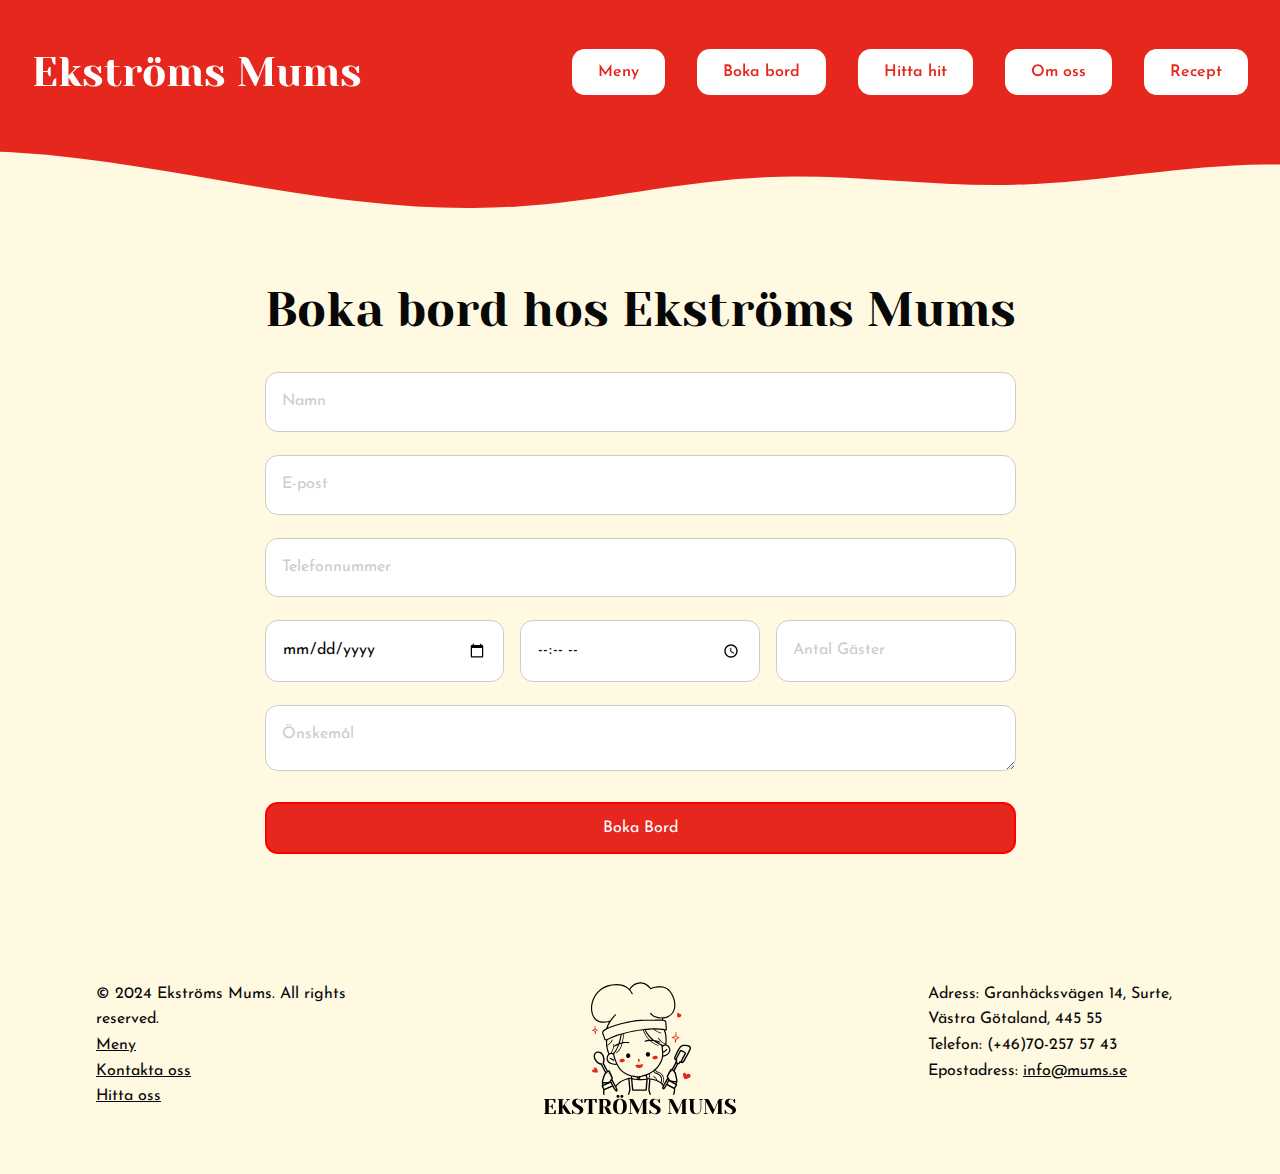
==== html/boka.html @ 2ca3b6d6 "done with website" ====
<!DOCTYPE html>
<html lang="en">
  <head>
    <meta charset="UTF-8">
    <meta name="viewport" content="width=device-width, initial-scale=1.0">
    <title>Ekströms Mums</title>
    <link rel="stylesheet" href="/css/reset.css">
    <link rel="stylesheet" href="/css/style.css">
  </head>
  
  <body>
    <div class="root">
      <header>
        <div class="spacer-header wavy-header"></div>

        <div class="header-element">
          <a class="header-title" href="/index.html">
            Ekströms Mums
            <!--<img src="images/logga-header.svg" alt="En glad kock med en slev i höger hand och en slickepott i vänster hand." width="256">-->
          </a>
          <nav class="header-nav">
            <ul class="button-list">
              <li class="button"><a href="/html/meny.html" class="button-link white-button">Meny</a></li>
              <li class="button"><a href="/html/boka.html" class="button-link white-button">Boka bord</a></li>
              <li class="button"><a href="/html/kontakt.html#hitta" class="button-link white-button">Hitta hit</a></li>
              <li class="button"><a href="/html/om_oss.html" class="button-link white-button">Om oss</a></li>
              <li class="button"><a href="/html/recept.html" class="button-link white-button">Recept</a></li>
            </ul>
          </nav>
        </div>  
      </header>

      <main>
        <article class="main-element">
          <section id="boka">
            <div>
              <h1>Boka bord hos Ekströms Mums</h1>
            </div>
            <div class="form">
              <form action="/submit" method="post">
                <div class="field">
                  <input type="text" id="name" name="name" placeholder="Namn" required>
                </div>
                
                <div class="field">
                  <input type="email" id="email" name="email" placeholder="E-post" required>
                </div>
          
                <div class="field">
                  <input type="tel" id="phone" name="phone" placeholder="Telefonnummer" required>
                </div>
          
                <div class="field-group">
                  <input type="date" id="date" name="date" required>
                  <input type="time" id="time" name="time" required>
                  <input type="number" id="guests" name="guests" min="1" max="20" placeholder="Antal Gäster" required>
                </div>
          
                <div class="field">
                  <textarea id="message" name="message" rows="4" cols="50" placeholder="Önskemål"></textarea>
                </div>
                
                <input type="submit" value="Boka Bord">
              </form>
            </div>
          </section>
        </article>
      </main>

      <footer>
        <div class="footer-element">
          <div>
            <p>&copy; 2024 Ekströms Mums. All rights reserved.</p>
            <a href="/html/meny.html">Meny</a>
            <a href="/html/kontakt.html">Kontakta oss</a>
            <a href="/html/kontakt.html#hitta">Hitta oss</a>
          </div>

          <a class="center-logo" href="/index.html">
            <img src="/images/logga.svg" alt="En glad kock med en slev i höger hand och en slickepott i vänster hand." width="128">
          </a>

          <div>
              <p>Adress: Granhäcksvägen 14, Surte, Västra Götaland, 445 55</p>
              <p>Telefon: (+46)70-257 57 43</p>
              <p>Epostadress: <a href="mailto:info@mums.se">info@mums.se</a></p>
          </div>
        </div>
      </footer>
    </div>
  </body>
</html>
---- css/style.css ----
/* FONTS AND COLOURS */

@import url('https://fonts.googleapis.com/css2?family=Josefin+Sans:ital,wght@0,100..700;1,100..700&family=Yeseva+One&display=swap');

:root {
  --color-primary: #e5271d;   
  --color-secondary: #ffe878; 
  --color-background: #FFF9E2;
  --color-text: #080808;     
}

.red {
  background-color: var(--color-primary);
  color: white;
}

.red h1, .red h2, .red h3, .red a, .red p{
  color: white;
}


/* Typografi */

body {
  background-color: var(--color-background);
  color: var(--color-text);
  font: 100%/1.6 "Josefin Sans", sans-serif;
}

p, span, a {
  font-size: 1rem;
  color: var(--color-text);
}

strong {
  font-weight: 600;
}

h1, h2, h3 {
  font-family: "Yeseva One", serif;
  font-weight: 400;
  font-style: normal;
  padding-bottom: 1rem;
}

h1 {
  font-size: 2.986rem;
}

h2 {
  font-size: 2.488rem;
}

h3 {
  font-size: 2.074rem;
}

/* PAGE SETTINGS */

.header-element, .footer-element { 
  max-width: 1280px;
  
  margin-left: auto;
  margin-right: auto;
  padding-left: 2rem;
  padding-right: 2rem;
}

.main-element {
  max-width: 920px;

  position: relative;
  display: flex;
  flex-direction: column;
  align-items: center;

  margin-left: auto;
  margin-right: auto;
  padding-left: 2rem;
  padding-right: 2rem;

  padding-top: 4rem;
  padding-bottom: 8rem;
}

.red-button {
  background-color: var(--color-primary);
  color: white;
}

.white-button {
  background-color: white;
  color: var(--color-primary) !important;
}

.button-list {
  display: flex;
  flex-flow: row;
  gap: 2rem;
}

.button {
  display: flex; 
  justify-content: center; 
  align-items: center; 
}

.button-link {
  text-decoration: none;
  font-weight: 600;
  line-height: 1;

  padding: .8rem 1.5rem;
  border-radius: .8rem;
  cursor: pointer;

  /* Transition */
  border: 2px solid transparent;
  transition: all 0.3s ease;
}

.button-link:hover {
  background-color: var(--color-primary);
  border: 2px solid var(--color-background);
}

.button:hover a {
  color: white !important;
}

.left a, .left p{
  text-align: right;
}

.wavy-top {
  background-image: url('../images/wave-top.svg');
}

.wavy-bottom {
  background-image: url('../images/wave-bottom.svg');
}

.spacer {
  aspect-ratio: 960/196;
  width: 100%;
  background-repeat: no-repeat;
  background-position: center;
  background-size: cover;
  z-index: 1;
}

.grid{
	display: grid;
	grid-template-columns: 1fr 1fr;
	gap: 2rem;
}

.grid div{
	display: flex;
	flex-direction: column;
	justify-content: space-between;
}

.grid div img {
	max-width: 100%;
	width: auto;
	border-radius: .8rem;
	align-self: center;
	margin: 1rem 0;
}


/* HEADER */

header {
  position: sticky;
  top: 0;
  z-index: 10; 
}

.spacer-header {
  aspect-ratio: 960/192;
  width: 100%;
  background-repeat: no-repeat;
  background-position: center;
  background-size: cover;
  position: absolute;
  top: 0;
  z-index: 2; 
  height: 13rem; 
}

.wavy-header {
  background-image: url('../images/wave-header.svg');
}

.header-title {
  font: 2.5rem "Yeseva One", serif;
  color: white;
  text-decoration: none;
}

.header-element { 
  display: flex;
  flex-flow: row;
  align-items: center;
  height: 9rem;
  position: relative;
  z-index: 2; 
  background-color: transparent;

  margin-bottom: 4rem;
}

.header-nav {
  display: flex;
  height: 100%;
  margin-left: auto;
  align-items: center;
}


/* FOOTER */

.footer-element {
  display: flex;
  flex-direction: row;
  align-items: start; 
  height: 12rem;
}

.footer-element div {
  display: flex;
  flex-direction: column;
  max-width: 16rem;
  padding: 0 4rem;
}

.center-logo {
  flex: 1;
  display: flex;
  justify-content: center;
  align-items: center;
}

.center-logo img {
  width: 100%;
  max-width: 12rem; 
  min-width: 10rem;
  height: auto;
}



/* STARTSIDA */

#slogan, #slogan section, #varhistoria, #varhistoria section {
  display: flex;
  flex-direction: column;
  justify-content: center;
  align-items: center;
}

#slogan p, #varhistoria p {
  text-align: center;
  font-size: 1.5rem;
  margin-bottom: 1rem;
}

#slogan strong {
  text-align: center;
  font-size: 1.5rem;
}

#weather {
  display: flex;
  flex-direction: row;
  align-items: center;
  justify-content: center;
}

#weather-container p {
  margin: 0;
}

#slogan .button-list, #varhistoria .button-list {
  padding-top: 2rem;
  gap: 1rem;
}

#inspirationsrecept .button-list{
  padding-top: 1rem;
  gap: 0;
}

/* MENY/SPECIALMENY */

.meny {
  align-items: start;
}

.meny .button-list{
  padding-top: 1rem;
  gap: 0;
}

.meny section {
  padding-bottom: 4rem;
}

/* BOKA */

.form form {
  display: flex;
  flex-direction: column;
}

.form .field {
  margin-bottom: 15px;
  display: flex;
  flex-direction: column;
}

.field-group {
  margin-bottom: 15px;
}

.form input[type="text"],
.form input[type="email"],
.form input[type="tel"],
.form input[type="date"],
.form input[type="time"],
.form input[type="number"],
.form textarea {
  max-width: 100%;
  padding: 1rem;
  margin-top: .5rem;
  border: 1px solid #ccc;
  border-radius: .8rem;
  color: var(--color-text);
  font: 100%/1.6 "Josefin Sans", sans-serif;
}

.form textarea {
  max-height: 2rem;
}

.form input::placeholder,
.form textarea::placeholder {
  color: #ccc;
}

.form div:nth-of-type(4) {
  display: flex;
  justify-content: space-between;
}

.form div:nth-of-type(4) label,
.form div:nth-of-type(4) input {
  flex: 1;
  margin-right: 1rem;
}

.form div:nth-of-type(4) label:last-of-type,
.form div:nth-of-type(4) input:last-of-type {
  margin-right: 0;
}

.form input[type="submit"] {
  text-decoration: none;
  font-weight: 600;
  font: 100%/1 "Josefin Sans", sans-serif;

  padding: 1rem 1.5rem;
  border-radius: .8rem;
  cursor: pointer;

  margin-top: 1rem;

  background-color: var(--color-primary);
  color: white;

  /* Transition */
  border: 2px solid red;
  transition: all 0.3s ease;
}

.form input[type="submit"]:hover {
  border: 2px solid var(--color-background);
}

/* KONTAKT */
#kontakt {
  align-items: start;
}

#kontakt section {
  margin-bottom: 2rem;
}

#kontakt section p {
  margin-bottom: 1rem;
}

/* OM OSS */
#historien p {
  margin-bottom: 1.5rem;
}

#historien img {
  max-width: 100%;
  border-radius: .8rem;
}

/* RECEPT */
#recept section {
  margin-bottom: 2rem;
}

#recept a {
  text-decoration: none;
}

.recipe-link {
  text-decoration: none;
  color: inherit;
}

.recipe-container {
  position: relative;
}

.recipe-container img {
  display: block;
  max-width: 100%;
  height: auto;
}

.grid .recipe-container img {
  margin: 0;
}

.text-overlay {
  position: absolute;
  bottom: 0;
  width: 100%;
  background: linear-gradient(to top, rgba(0, 0, 0, 0.7) 70%, rgba(0, 0, 0, 0));
  padding: 10px;
  box-sizing: border-box;
  text-align: left;
  border-radius: .8rem;
}

.text-overlay p {
  margin: 0;
  color: white;
}

/* RECEPT SIDA */
.recept-page {
  align-items: start;
}


.recept-page .grid div {
  justify-content: start;
  max-width: 100%;
  margin-bottom: 2rem;
}

.recept-page img {
  max-width: 100%;
  width: 100%;
  max-height: 24rem;
  object-fit: cover;
  border-radius: .8rem;
  object-position: bottom;
}

.recept-page ol {
  list-style-type: decimal;
  margin-left: 1.5rem; 
}

.recept-page ul {
  list-style-type: disc; 
  margin-left: 1.5rem; 
}
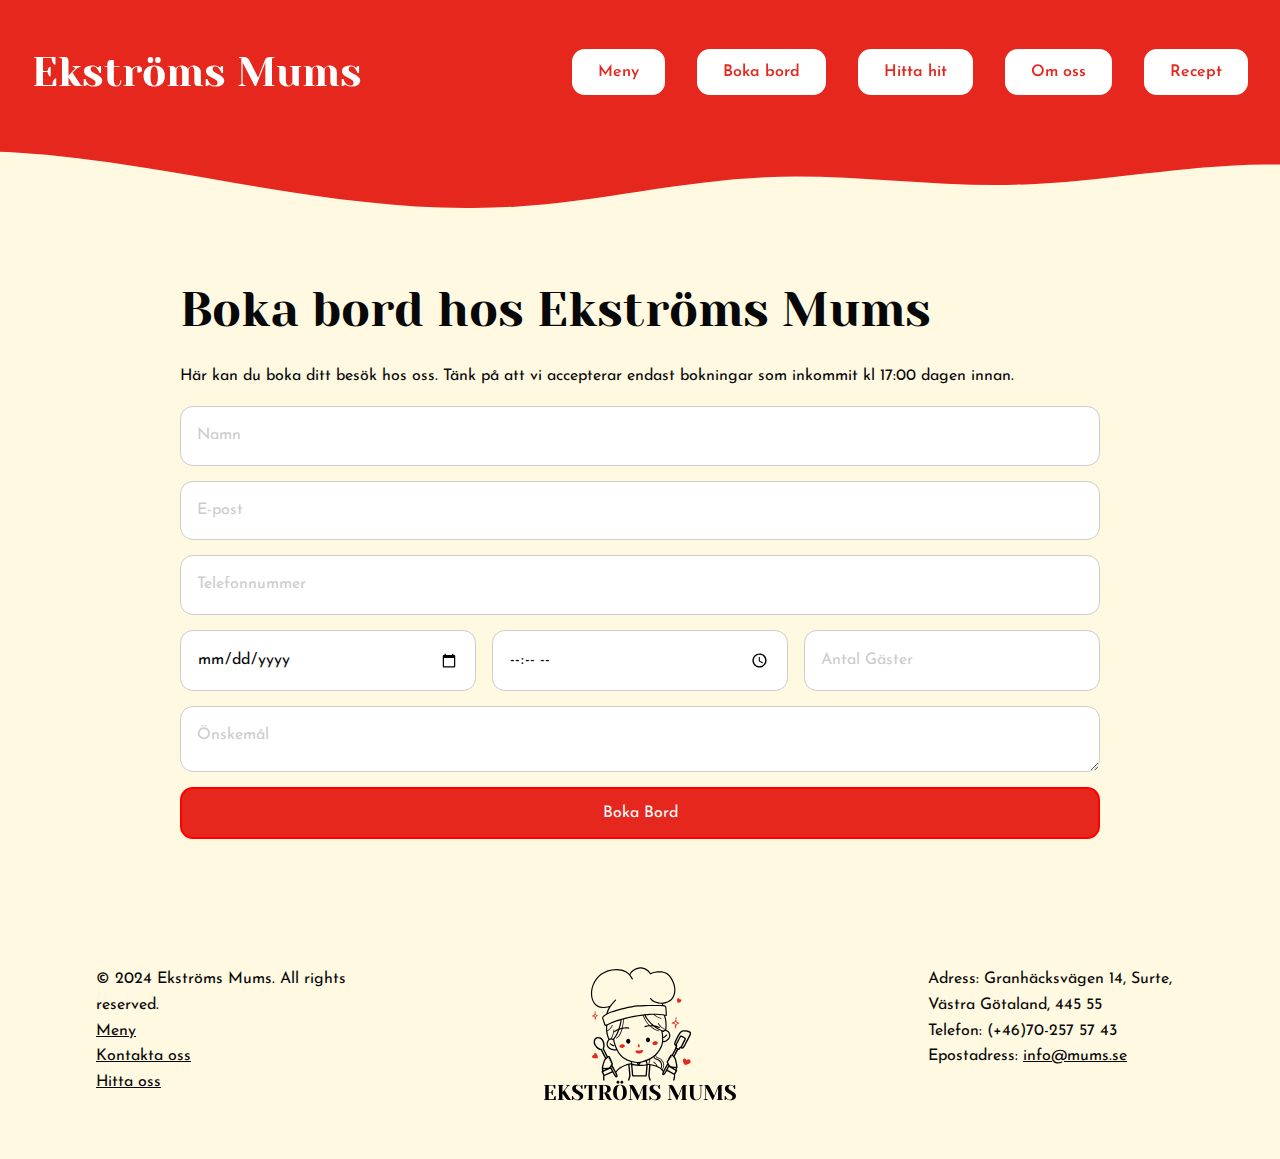
==== commit 8b60de89: "finished website" ====
--- a/html/boka.html
+++ b/html/boka.html
@@ -1,23 +1,21 @@
 <!DOCTYPE html>
-<html lang="en">
+<html lang="sv">
   <head>
     <meta charset="UTF-8">
     <meta name="viewport" content="width=device-width, initial-scale=1.0">
     <title>Ekströms Mums</title>
     <link rel="stylesheet" href="/css/reset.css">
     <link rel="stylesheet" href="/css/style.css">
+
+    <script src="/js/menu.js" type="module"></script>
   </head>
   
   <body>
     <div class="root">
       <header>
         <div class="spacer-header wavy-header"></div>
-
         <div class="header-element">
-          <a class="header-title" href="/index.html">
-            Ekströms Mums
-            <!--<img src="images/logga-header.svg" alt="En glad kock med en slev i höger hand och en slickepott i vänster hand." width="256">-->
-          </a>
+          <a class="header-title" href="/index.html">Ekströms Mums</a>
           <nav class="header-nav">
             <ul class="button-list">
               <li class="button"><a href="/html/meny.html" class="button-link white-button">Meny</a></li>
@@ -27,44 +25,57 @@
               <li class="button"><a href="/html/recept.html" class="button-link white-button">Recept</a></li>
             </ul>
           </nav>
-        </div>  
+          <div class="menu-icon">
+            <img src="/images/menu.png" alt="Menu Icon">
+          </div>
+        </div>
+        <div class="overlay" id="overlay">
+          <nav class="overlay-nav">
+            <ul class="overlay-button-list">
+              <li class=""><a href="/html/meny.html" class="">Meny</a></li>
+              <li class=""><a href="/html/boka.html" class="">Boka bord</a></li>
+              <li class=""><a href="/html/kontakt.html#hitta" class="">Hitta hit</a></li>
+              <li class=""><a href="/html/om_oss.html" class="">Om oss</a></li>
+              <li class=""><a href="/html/recept.html" class="">Recept</a></li>
+            </ul>
+          </nav>
+        </div>
       </header>
 
       <main>
-        <article class="main-element">
-          <section id="boka">
-            <div>
-              <h1>Boka bord hos Ekströms Mums</h1>
-            </div>
-            <div class="form">
-              <form action="/submit" method="post">
-                <div class="field">
-                  <input type="text" id="name" name="name" placeholder="Namn" required>
-                </div>
-                
-                <div class="field">
-                  <input type="email" id="email" name="email" placeholder="E-post" required>
-                </div>
-          
-                <div class="field">
-                  <input type="tel" id="phone" name="phone" placeholder="Telefonnummer" required>
-                </div>
-          
-                <div class="field-group">
-                  <input type="date" id="date" name="date" required>
-                  <input type="time" id="time" name="time" required>
-                  <input type="number" id="guests" name="guests" min="1" max="20" placeholder="Antal Gäster" required>
-                </div>
-          
-                <div class="field">
-                  <textarea id="message" name="message" rows="4" cols="50" placeholder="Önskemål"></textarea>
-                </div>
-                
-                <input type="submit" value="Boka Bord">
-              </form>
-            </div>
+        <div id="boka" class="main-element-left">
+          <section>
+            <h1>Boka bord hos Ekströms Mums</h1>
+            <p>Här kan du boka ditt besök hos oss. Tänk på att vi accepterar endast bokningar som inkommit kl 17:00 dagen innan.</p>
           </section>
-        </article>
+          <div class="form">
+            <form action="/submit" method="post">
+              <div class="field">
+                <input type="text" id="name" name="name" placeholder="Namn" required>
+              </div>
+              
+              <div class="field">
+                <input type="email" id="email" name="email" placeholder="E-post" required>
+              </div>
+        
+              <div class="field">
+                <input type="tel" id="phone" name="phone" placeholder="Telefonnummer" required>
+              </div>
+        
+              <div class="field-group">
+                <input type="date" id="date" name="date" required>
+                <input type="time" id="time" name="time" required>
+                <input type="number" id="guests" name="guests" min="1" max="20" placeholder="Antal Gäster" required>
+              </div>
+        
+              <div class="field">
+                <textarea id="message" name="message" rows="4" cols="50" placeholder="Önskemål"></textarea>
+              </div>
+              
+              <input type="submit" value="Boka Bord">
+            </form>
+          </div>
+        </div>
       </main>
 
       <footer>
--- a/css/style.css
+++ b/css/style.css
@@ -66,13 +66,12 @@
   padding-right: 2rem;
 }
 
-.main-element {
+.main-element-center, .main-element-left {
   max-width: 920px;
 
   position: relative;
   display: flex;
   flex-direction: column;
-  align-items: center;
 
   margin-left: auto;
   margin-right: auto;
@@ -83,6 +82,23 @@
   padding-bottom: 8rem;
 }
 
+.main-element-center section, .main-element-left section {
+  display: flex;
+  flex-direction: column;
+  justify-content: center;
+
+  margin-bottom: 1rem;
+}
+
+.main-element-center, .main-element-center section {
+  align-items: center;
+}
+
+.main-element-left, .main-element-left section {
+  align-items: start;
+}
+
+
 .red-button {
   background-color: var(--color-primary);
   color: white;
@@ -96,7 +112,7 @@
 .button-list {
   display: flex;
   flex-flow: row;
-  gap: 2rem;
+  column-gap: 2rem;
 }
 
 .button {
@@ -128,10 +144,6 @@
   color: white !important;
 }
 
-.left a, .left p{
-  text-align: right;
-}
-
 .wavy-top {
   background-image: url('../images/wave-top.svg');
 }
@@ -153,17 +165,20 @@
 	display: grid;
 	grid-template-columns: 1fr 1fr;
 	gap: 2rem;
-}
-
-.grid div{
+  width: 100%;
+  max-width: 100%;
+}
+
+.grid div, .grid section{
 	display: flex;
 	flex-direction: column;
 	justify-content: space-between;
-}
-
-.grid div img {
+  max-width: 100%;
+}
+
+.grid div img, .grid section img{
 	max-width: 100%;
-	width: auto;
+	width: 100%;
 	border-radius: .8rem;
 	align-self: center;
 	margin: 1rem 0;
@@ -219,6 +234,47 @@
   align-items: center;
 }
 
+/* Menyikon inställningar */
+.menu-icon {
+  display: none;
+  margin-left: auto;
+  cursor: pointer;
+}
+
+.menu-icon img {
+  height: 100%; 
+  max-height: 4rem; 
+}
+
+.overlay {
+  position: fixed;
+  top: 0;
+  left: 0;
+  width: 100%;
+  height: 100%;
+  background-color: var(--color-primary);
+  display: none; /* Initialt gömd */
+  z-index: 999;
+  justify-content: center; 
+  align-items: center;
+  overflow: hidden;
+}
+
+.overlay-nav {
+  display: flex;
+  flex-direction: column;
+}
+
+.overlay-button-list .button {
+  margin: 1.5rem 0;
+}
+
+.overlay-button-list a {
+  color: white;
+  font-size: 2.5rem;
+  text-decoration: none;
+}
+
 
 /* FOOTER */
 
@@ -226,6 +282,7 @@
   display: flex;
   flex-direction: row;
   align-items: start; 
+  justify-content: space-between;
   height: 12rem;
 }
 
@@ -254,22 +311,13 @@
 
 /* STARTSIDA */
 
-#slogan, #slogan section, #varhistoria, #varhistoria section {
-  display: flex;
-  flex-direction: column;
-  justify-content: center;
-  align-items: center;
-}
-
-#slogan p, #varhistoria p {
+#slogan p, #slogan strong, #varhistoria p {
   text-align: center;
   font-size: 1.5rem;
-  margin-bottom: 1rem;
-}
-
-#slogan strong {
+}
+
+#slogan h1, #varhistoria h2 {
   text-align: center;
-  font-size: 1.5rem;
 }
 
 #weather {
@@ -283,36 +331,41 @@
   margin: 0;
 }
 
-#slogan .button-list, #varhistoria .button-list {
-  padding-top: 2rem;
+#weather-icon {
+  max-height: 8rem;
+}
+
+#startsida .button-list {
+  margin-top: 1rem;
   gap: 1rem;
 }
 
-#inspirationsrecept .button-list{
-  padding-top: 1rem;
+#inspiration {
+  justify-content: center;
+  align-items: center;
+}
+
+#inspirationsrecept {
+  align-items: start;
+}
+
+#inspirationsrecept .button-list {
   gap: 0;
 }
 
 /* MENY/SPECIALMENY */
-
-.meny {
-  align-items: start;
-}
 
 .meny .button-list{
   padding-top: 1rem;
   gap: 0;
 }
 
-.meny section {
-  padding-bottom: 4rem;
-}
-
 /* BOKA */
-
-.form form {
+.form, .form form {
   display: flex;
   flex-direction: column;
+  width: 100%;
+  max-width: 100%;
 }
 
 .form .field {
@@ -322,6 +375,8 @@
 }
 
 .field-group {
+  display: flex;
+  justify-content: space-between;
   margin-bottom: 15px;
 }
 
@@ -331,10 +386,8 @@
 .form input[type="date"],
 .form input[type="time"],
 .form input[type="number"],
-.form textarea {
-  max-width: 100%;
+.form textarea { 
   padding: 1rem;
-  margin-top: .5rem;
   border: 1px solid #ccc;
   border-radius: .8rem;
   color: var(--color-text);
@@ -350,19 +403,12 @@
   color: #ccc;
 }
 
-.form div:nth-of-type(4) {
-  display: flex;
-  justify-content: space-between;
-}
-
-.form div:nth-of-type(4) label,
-.form div:nth-of-type(4) input {
+.field-group input {
   flex: 1;
   margin-right: 1rem;
 }
 
-.form div:nth-of-type(4) label:last-of-type,
-.form div:nth-of-type(4) input:last-of-type {
+.field-group input:last-of-type {
   margin-right: 0;
 }
 
@@ -375,8 +421,6 @@
   border-radius: .8rem;
   cursor: pointer;
 
-  margin-top: 1rem;
-
   background-color: var(--color-primary);
   color: white;
 
@@ -389,17 +433,14 @@
   border: 2px solid var(--color-background);
 }
 
+
 /* KONTAKT */
-#kontakt {
-  align-items: start;
-}
-
-#kontakt section {
-  margin-bottom: 2rem;
-}
-
 #kontakt section p {
   margin-bottom: 1rem;
+}
+
+#kontakt iframe {
+  max-width: 100%;
 }
 
 /* OM OSS */
@@ -412,18 +453,11 @@
   border-radius: .8rem;
 }
 
+
 /* RECEPT */
-#recept section {
-  margin-bottom: 2rem;
-}
-
-#recept a {
-  text-decoration: none;
-}
 
 .recipe-link {
   text-decoration: none;
-  color: inherit;
 }
 
 .recipe-container {
@@ -433,7 +467,10 @@
 .recipe-container img {
   display: block;
   max-width: 100%;
+  max-height: 24rem;
   height: auto;
+  object-fit: cover;
+  object-position: bottom;
 }
 
 .grid .recipe-container img {
@@ -457,12 +494,8 @@
 }
 
 /* RECEPT SIDA */
-.recept-page {
-  align-items: start;
-}
-
-
-.recept-page .grid div {
+
+.recept-page .grid section {
   justify-content: start;
   max-width: 100%;
   margin-bottom: 2rem;
@@ -488,12 +521,96 @@
 }
 
 
-
-
-
-
-
-
-
-
-
+/* MEDIA */
+
+@media (max-width: 1200px) {
+  .header-nav {
+    display: none;
+  }
+
+  .menu-icon {
+    display: block;
+  }
+
+  #startsida p, #startsida strong {
+    font-size: 1.2rem;
+  }
+
+  #startsida h1, .meny h1, #boka h1, #kontakt h1, #historien h1, #recept h1, .recept-page h1 {
+    font-size: 2rem;
+  }
+
+  #startsida h2, .meny h2, #kontakt h2, #recept h2, .recept-page h2 {
+    font-size: 1.8rem;
+  }
+
+  #weather-icon {
+    max-height: 6rem;
+  }
+}
+
+
+
+@media (max-width: 899px) {
+  .grid {
+    grid-template-columns: 1fr;
+  }
+
+  .header-title {
+    font-size: 2rem;
+  }
+
+  .spacer-header {
+    height: 9rem;
+  }
+
+  .header-element {
+    margin-bottom: 0;
+  }
+
+  .menu-icon img {
+    max-height: 3rem;
+  }
+
+  .footer-element p, .footer-element a {
+    font-size: .8rem;
+  }
+
+  .footer-element .center-logo {
+    display: none;
+  }
+
+  .footer-element div {
+    padding: 0 1rem;
+  }
+
+  .main-element-center, .main-element-left {
+    padding-bottom: 2rem;
+  }
+
+  #startsida p, #startsida strong, .meny p {
+    font-size: 1rem;
+  }
+
+  #startsida h1, .meny h1, #boka h1, #kontakt h1, #historien h1, #recept h1, .recept-page h1 {
+    font-size: 1.8rem;
+  }
+
+  #startsida h2, .meny h2, #kontakt h2, #recept h2, .recept-page h2 {
+    font-size: 1.5rem;
+  }
+
+  .field-group {
+    flex-direction: column;
+    margin-bottom: 0;
+  }
+
+  .field-group input {
+    margin-right: 0;
+    margin-bottom: 15px;
+  }
+
+  #weather-icon {
+    max-height: 4rem;
+  }
+}